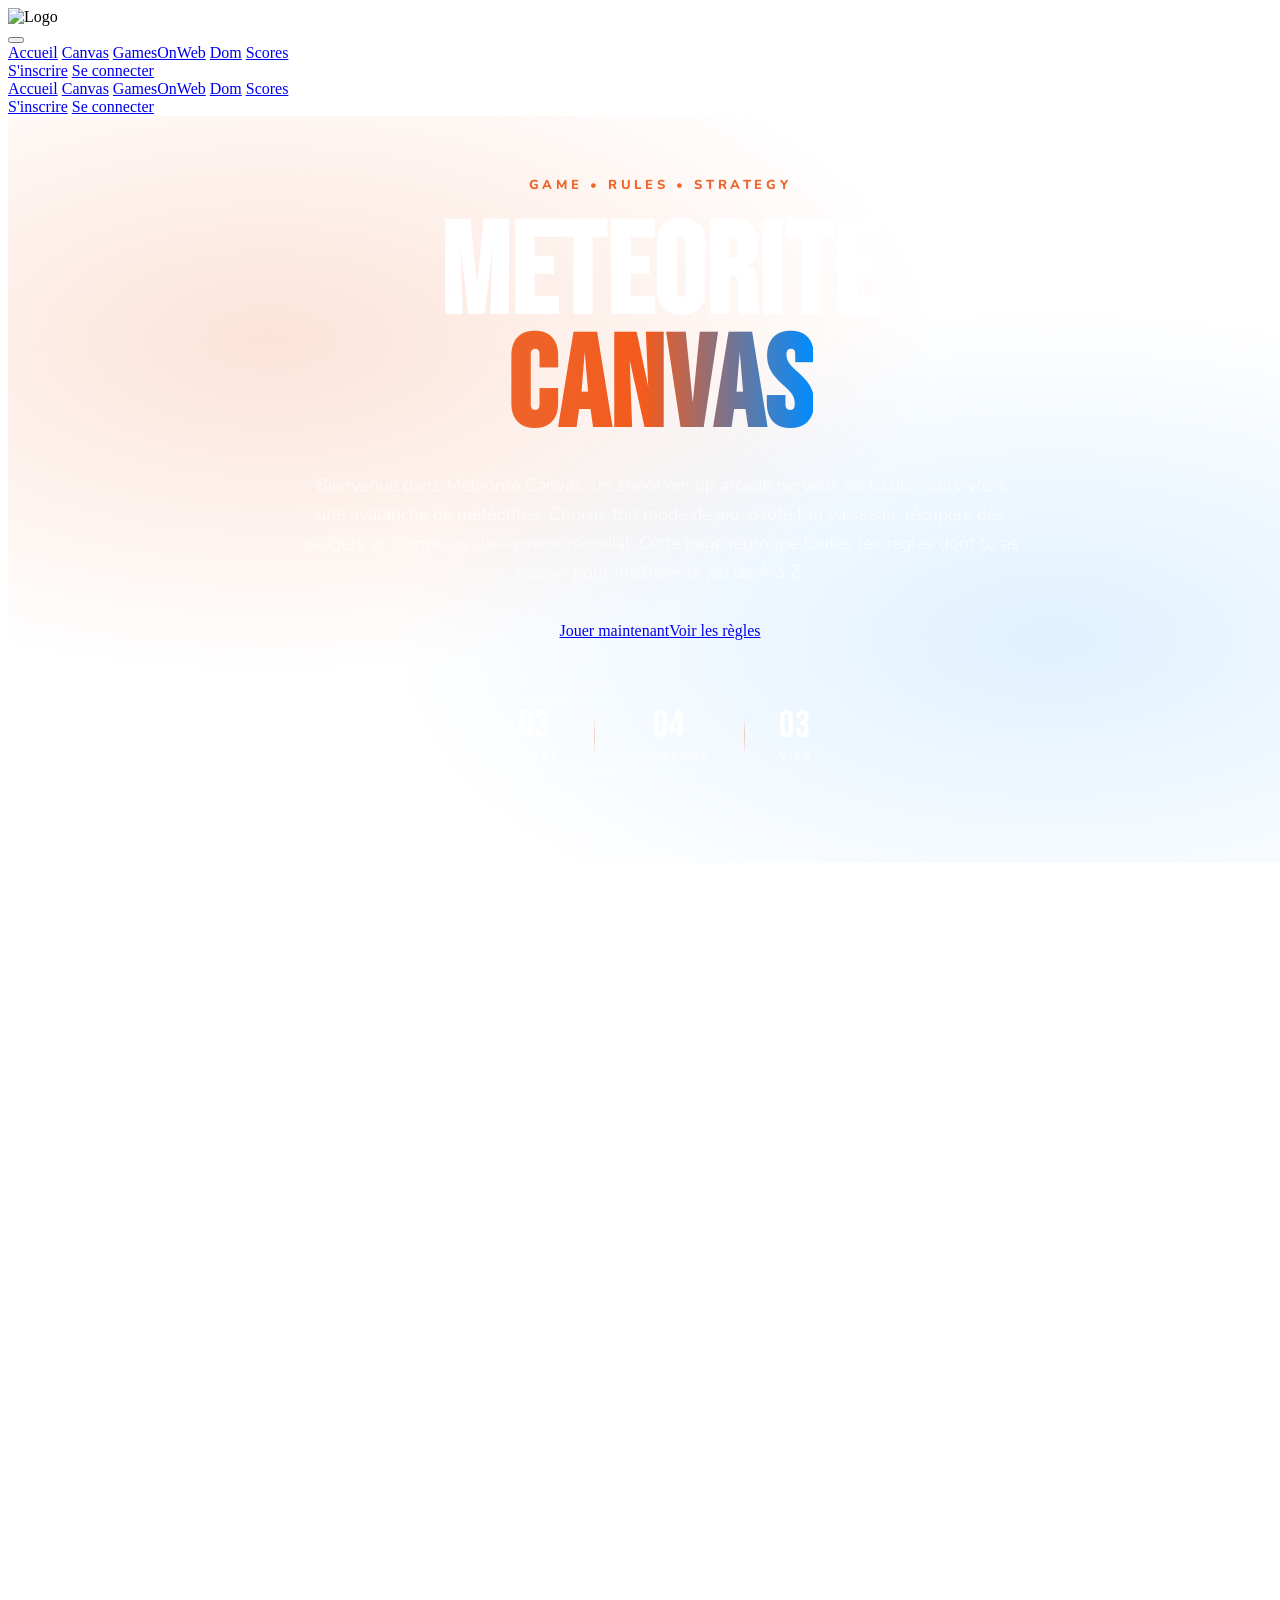
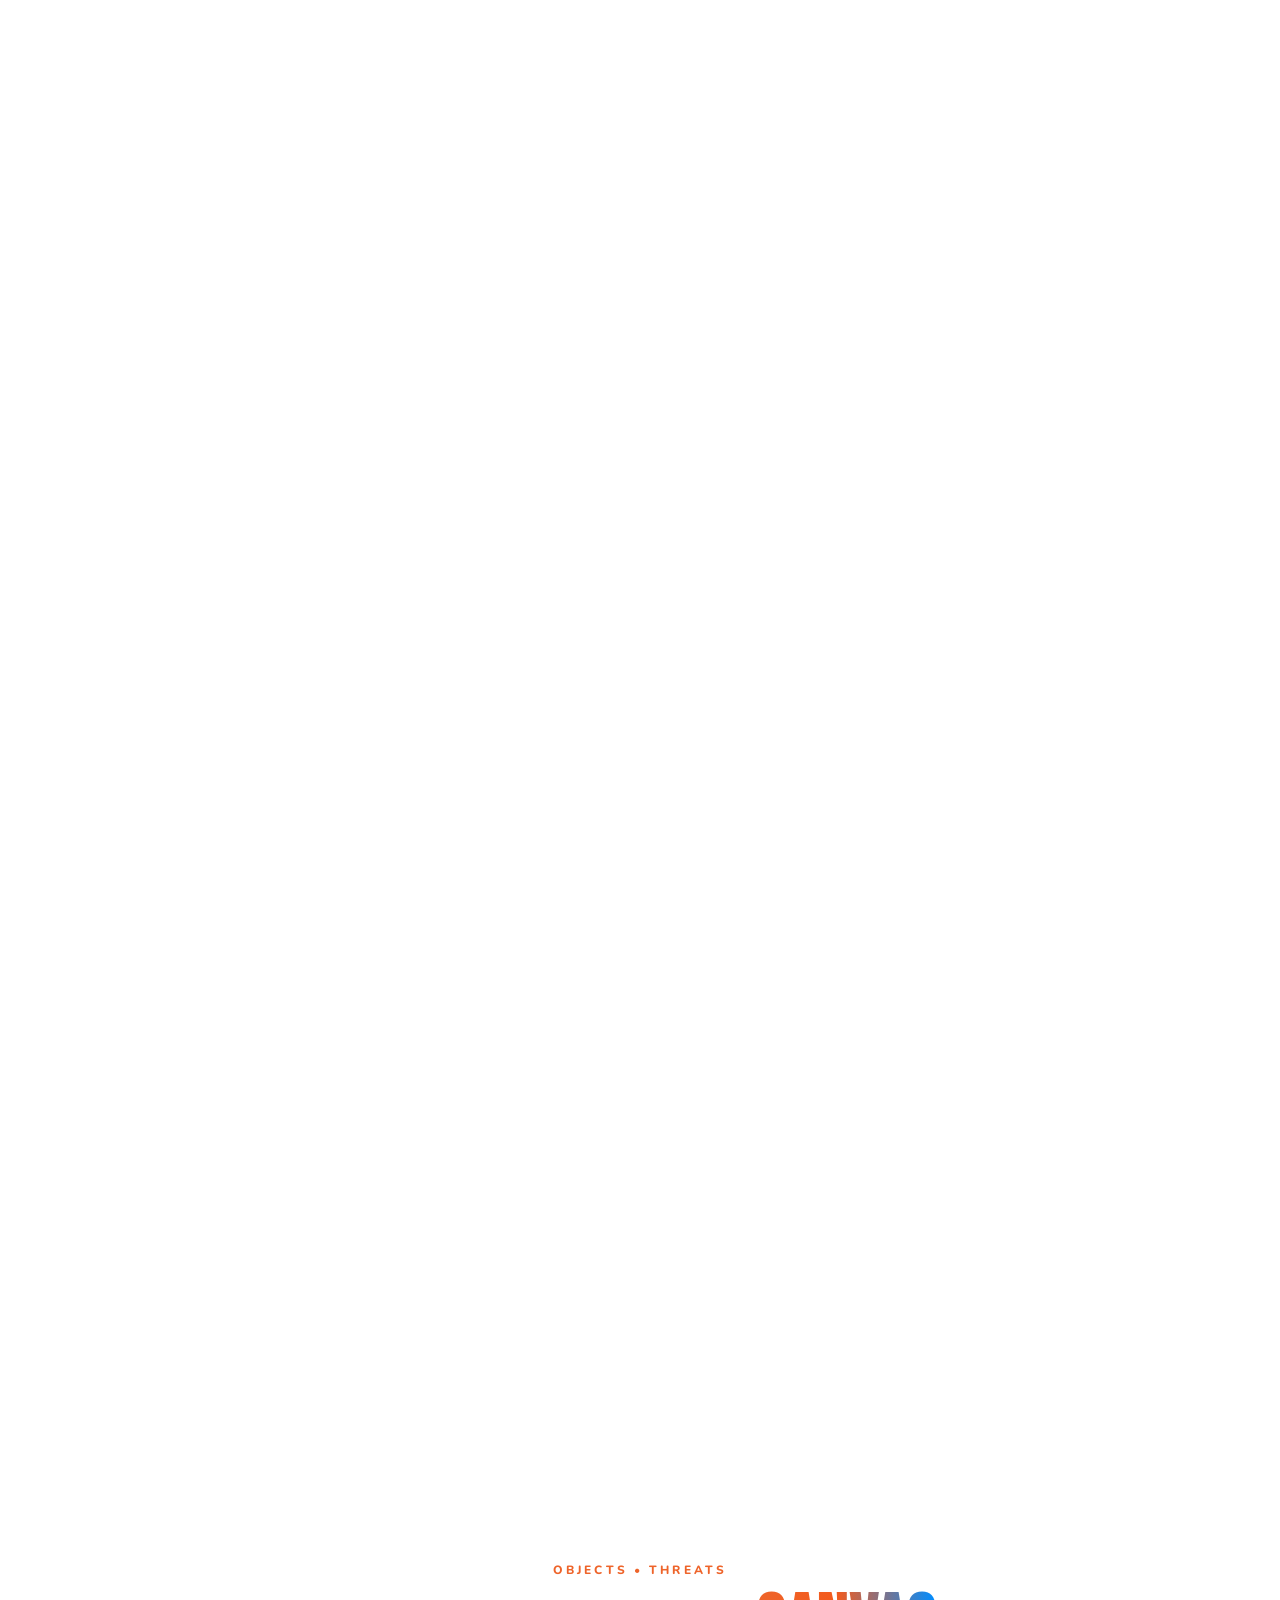
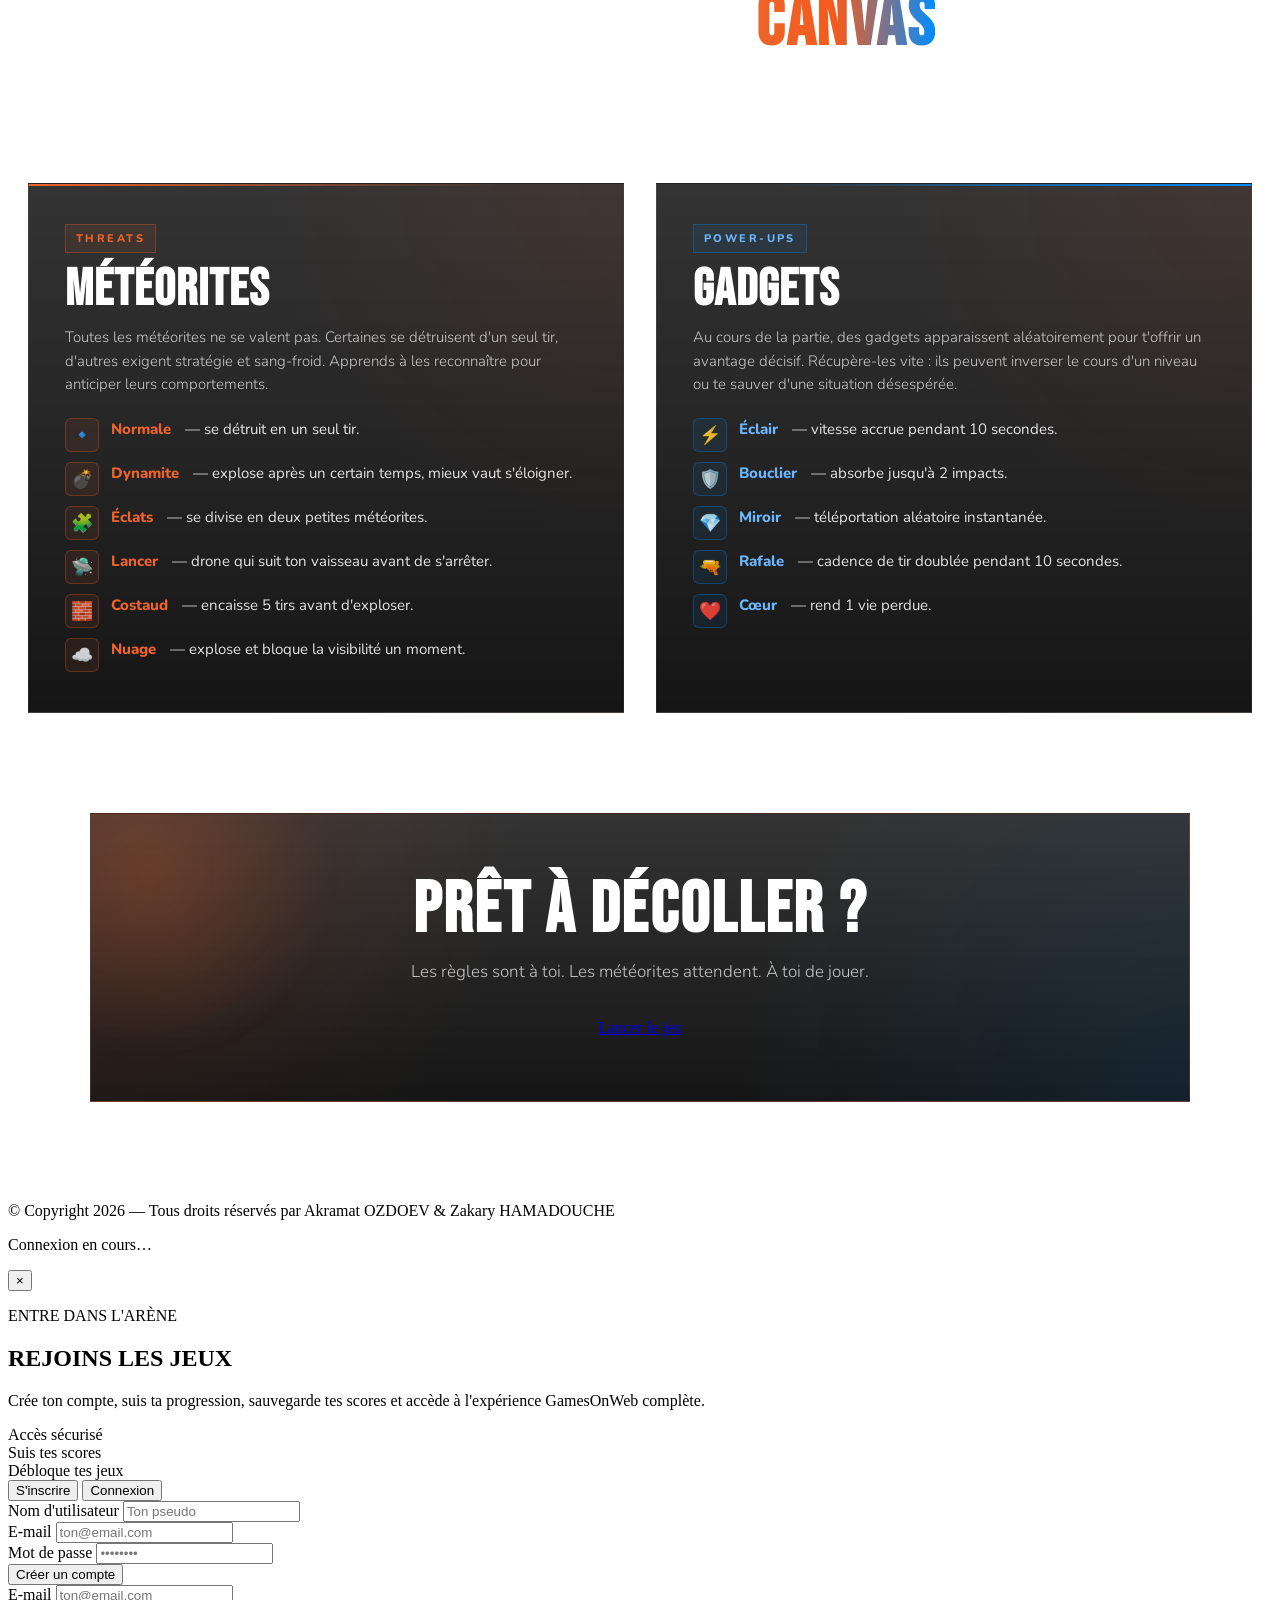
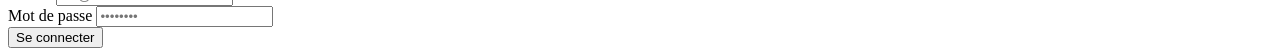
==== frontend/canvas.html @ def09a13 "Resp Canvas" ====
<!DOCTYPE html>
<html lang="fr">
<head>
    <meta charset="UTF-8">
    <meta name="viewport" content="width=device-width, initial-scale=1.0">
    <title>Meteorite Canvas — Règles</title>

    <link rel="stylesheet" href="../index.css">
    <link rel="stylesheet" href="./canvas.css">

    <link href="https://fonts.googleapis.com/css2?family=Bebas+Neue&family=Inter:wght@300;400;600;800&family=Nunito:wght@300;400;600;800&display=swap" rel="stylesheet">
</head>
<body>

<!-- ───────────── NAVBAR ───────────── -->
<nav class="navbar">
    <div class="navLogo">
        <img src="/assets/images/logo.png" alt="Logo">
    </div>

    <button class="navMenuToggle" id="navMenuToggle" type="button" aria-label="Ouvrir le menu" aria-expanded="false" aria-controls="mobileNavMenu">
        <span></span>
        <span></span>
        <span></span>
    </button>

    <div class="navLinks">
        <a href="/" class="navLink">Accueil</a>
        <a href="/canvas.html" class="navLink active">Canvas</a>
        <a href="/gow.html" class="navLink">GamesOnWeb</a>
        <a href="/dom.html" class="navLink">Dom</a>
        <a href="/score.html" class="navLink">Scores</a>
    </div>

    <div class="navButtonWrapper">
        <div class="navAuthButtons">
            <a href="#" class="navAuthBtn registerButton" id="openSignupModal">S'inscrire</a>
            <a href="#" class="navAuthBtn loginButton" id="openLoginModal">Se connecter</a>
        </div>

        <div class="navUserPanel" id="navUserPanel" style="display: none;">
            <span class="navUserText" id="navUserText">Welcome</span>
            <button id="logout-btn" class="navLogoutButton" type="button">Se déconnecter</button>
        </div>
    </div>
    <div class="mobileNavMenu" id="mobileNavMenu" aria-hidden="true">
        <div class="mobileNavLinks">
            <a href="/" class="navLink mobileNavLink">Accueil</a>
            <a href="/canvas.html" class="navLink mobileNavLink active">Canvas</a>
            <a href="/gow.html" class="navLink mobileNavLink">GamesOnWeb</a>
            <a href="/dom.html" class="navLink mobileNavLink">Dom</a>
            <a href="/score.html" class="navLink mobileNavLink">Scores</a>
        </div>

        <div class="mobileNavAuth">
            <div class="navAuthButtons navAuthButtons--mobile">
                <a href="#" class="navAuthBtn registerButton" id="openSignupModalMobile">S'inscrire</a>
                <a href="#" class="navAuthBtn loginButton" id="openLoginModalMobile">Se connecter</a>
            </div>

            <div class="navUserPanel navUserPanel--mobile" id="mobileNavUserPanel" style="display: none;">
                <span class="navUserText" id="mobileNavUserText">Welcome</span>
                <button id="mobile-logout-btn" class="navLogoutButton" type="button">Se déconnecter</button>
            </div>
        </div>
    </div>
</nav>

<!-- ───────────── HERO ───────────── -->
<section class="rulesHero">
    <div class="rulesHeroInner">
        <p class="rulesEyebrow">GAME • RULES • STRATEGY</p>

        <h1 class="rulesHeroTitle">
            METEORITE<br>
            <span class="gradientText">CANVAS</span>
        </h1>

        <p class="rulesHeroSubtitle">
            Bienvenue dans Meteorite Canvas, un shoot'em up arcade nerveux où tu dois survivre à une avalanche de météorites.
            Choisis ton mode de jeu, pilote ton vaisseau, récupère des gadgets et grimpe au classement mondial.
            Cette page regroupe toutes les règles dont tu as besoin pour maîtriser le jeu de A à Z.
        </p>

        <div class="rulesHeroActions">
            <a href="/JeuCanvas/index.html" class="heroBtn heroBtnPrimary requiresAuthPlay">
                <span>Jouer maintenant</span>
            </a>
            <a href="#rulesContent" class="heroBtn heroBtnGhost">
                <span>Voir les règles</span>
            </a>
        </div>

        <div class="rulesHeroStats">
            <div class="rulesStat">
                <span class="rulesStatValue">03</span>
                <span class="rulesStatLabel">Modes</span>
            </div>
            <div class="rulesStatDivider"></div>
            <div class="rulesStat">
                <span class="rulesStatValue">04</span>
                <span class="rulesStatLabel">Vaisseaux</span>
            </div>
            <div class="rulesStatDivider"></div>
            <div class="rulesStat">
                <span class="rulesStatValue">03</span>
                <span class="rulesStatLabel">Vies</span>
            </div>
        </div>
    </div>

    <div class="rulesHeroBackdrop" aria-hidden="true"></div>
</section>

<!-- ───────────── RÈGLES ───────────── -->
<section class="rulesSection" id="rulesContent">

    <!-- Règle 01 — MODES DE JEU (canvas1.png) -->
    <article class="ruleRow" data-index="01">
        <div class="ruleImageWrapper ruleImageWrapper--contain">
            <div class="ruleImageIndex">01</div>
            <img src="/assets/images/canvas1.png" alt="Modes de jeu">
            <div class="ruleImageOverlay"></div>
        </div>

        <div class="ruleContent">
            <span class="ruleTag">Gameplay</span>
            <h2 class="ruleTitle">Modes de jeu</h2>
            <p class="ruleDescription">
                Meteorite Canvas te propose trois modes complémentaires selon que tu veuilles jouer seul, à deux ou
                t'affronter entre amis. Chaque mode possède ses propres règles, son propre rythme et ses propres défis.
                À toi de trouver celui qui te correspond le mieux.
            </p>

            <ul class="ruleList">
                <li><strong>Solo</strong> — 3 vies pour enchaîner 3 niveaux : survivre 1 minute, détruire 30 météorites, puis vaincre un vaisseau ennemi.</li>
                <li><strong>Duo</strong> — Deux joueurs sur le même clavier, touches dédiées, paramètres doublés.</li>
                <li><strong>Duel</strong> — Affrontement 1 vs 1, premier à 3 points avec gadgets activables.</li>
            </ul>
        </div>
    </article>

    <!-- Règle 02 — HANGAR / VAISSEAUX (canvas2.png) -->
    <article class="ruleRow reverse" data-index="02">
        <div class="ruleImageWrapper ruleImageWrapper--contain">
            <div class="ruleImageIndex">02</div>
            <img src="/assets/images/canvas2.png" alt="Hangar et vaisseaux">
            <div class="ruleImageOverlay"></div>
        </div>

        <div class="ruleContent">
            <span class="ruleTag">Hangar</span>
            <h2 class="ruleTitle">Vaisseaux</h2>
            <p class="ruleDescription">
                Le hangar te permet de choisir et d'équiper le vaisseau qui correspond à ton style de jeu.
                Chaque modèle possède un comportement de tir unique qui change radicalement la manière d'aborder une partie.
                Débloque-les au fil de ta progression pour varier les stratégies.
            </p>

            <ul class="ruleListIcons">
                <li><span class="ruleIcon">🚀</span> <strong>Classique</strong> — vaisseau de base, équilibré et fiable.</li>
                <li><span class="ruleIcon">💥</span> <strong>Split</strong> — tirs qui se divisent à l'impact pour nettoyer l'écran.</li>
                <li><span class="ruleIcon">📡</span> <strong>Spread</strong> — tir double pour couvrir une zone plus large.</li>
                <li><span class="ruleIcon">🎯</span> <strong>Ricochet</strong> — balles qui rebondissent sur le canvas, idéales pour les zones difficiles.</li>
            </ul>
        </div>
    </article>

    <!-- Règle 03 — CLASSEMENT (canvas3.png) -->
    <article class="ruleRow" data-index="03">
        <div class="ruleImageWrapper ruleImageWrapper--contain">
            <div class="ruleImageIndex">03</div>
            <img src="/assets/images/canvas3.png" alt="Classement">
            <div class="ruleImageOverlay"></div>
        </div>

        <div class="ruleContent">
            <span class="ruleTag">Ranking</span>
            <h2 class="ruleTitle">Classement</h2>
            <p class="ruleDescription">
                Mesure-toi aux meilleurs pilotes de la communauté. Chaque partie terminée contribue à ton score et
                te positionne dans le leaderboard mondial mis à jour en temps réel. Que tu joues en Solo ou en Duo,
                ton rang reflète ta progression et ta constance. À toi de viser le top.
            </p>

            <ul class="ruleList">
                <li><strong>Solo & Duo</strong> — classements séparés pour chaque mode.</li>
                <li><strong>Leaderboard mondial</strong> — compare ton score à tous les joueurs.</li>
                <li><strong>Mises à jour live</strong> — ton rang évolue dès la fin de partie.</li>
            </ul>
        </div>
    </article>

    <!-- Règle 04 — CONTRÔLES (canvas4.png — image avec les touches) -->
    <article class="ruleRow reverse" data-index="04">
        <div class="ruleImageWrapper ruleImageWrapper--contain">
            <div class="ruleImageIndex">04</div>
            <img src="/assets/images/canvas4.png" alt="Écran de contrôles">
            <div class="ruleImageOverlay"></div>
        </div>

        <div class="ruleContent">
            <span class="ruleTag">Controls</span>
            <h2 class="ruleTitle">Contrôles</h2>
            <p class="ruleDescription">
                Le pilotage repose sur des commandes simples et instinctives pensées pour que tu te concentres
                sur l'essentiel : l'action. Les flèches directionnelles gèrent le déplacement dans les quatre directions,
                tandis que la touche Entrée déclenche tes tirs. En mode Duo, le joueur 2 dispose de ses propres touches
                dédiées pour que chacun garde une ergonomie confortable. Tous les contrôles sont visualisables et
                personnalisables depuis le menu Réglages du jeu.
            </p>

            <div class="ruleKeys">
                <div class="ruleKeyGroup">
                    <div class="ruleKeyRow">
                        <span class="ruleKey">↑</span>
                    </div>
                    <div class="ruleKeyRow">
                        <span class="ruleKey">←</span>
                        <span class="ruleKey">↓</span>
                        <span class="ruleKey">→</span>
                    </div>
                    <span class="ruleKeyLabel">Déplacement</span>
                </div>

                <div class="ruleKeyGroup">
                    <div class="ruleKeyRow">
                        <span class="ruleKey ruleKeyLong">ENTRÉE</span>
                    </div>
                    <span class="ruleKeyLabel">Tirer</span>
                </div>
            </div>
        </div>
    </article>

</section>

<!-- ───────────── MÉTÉORITES + GADGETS (deux colonnes) ───────────── -->
<section class="rulesDuo">
    <div class="rulesDuoHeader">
        <p class="rulesDuoEyebrow">OBJECTS • THREATS</p>
        <h2 class="rulesDuoTitle">Ce qui peuple le <span class="gradientText">canvas</span></h2>
        <p class="rulesDuoSubtitle">
            Deux forces s'affrontent à l'écran : les météorites qui te barrent la route, et les gadgets qui te sauvent la mise.
        </p>
    </div>

    <div class="rulesDuoGrid">

        <!-- Météorites (gauche) -->
        <article class="duoCard duoCard--threat">
            <div class="duoCardHeader">
                <span class="duoCardBadge">Threats</span>
                <h3 class="duoCardTitle">Météorites</h3>
                <p class="duoCardText">
                    Toutes les météorites ne se valent pas. Certaines se détruisent d'un seul tir, d'autres exigent
                    stratégie et sang-froid. Apprends à les reconnaître pour anticiper leurs comportements.
                </p>
            </div>

            <ul class="ruleListIcons">
                <li><span class="ruleIcon">🔹</span> <strong>Normale</strong> — se détruit en un seul tir.</li>
                <li><span class="ruleIcon">💣</span> <strong>Dynamite</strong> — explose après un certain temps, mieux vaut s'éloigner.</li>
                <li><span class="ruleIcon">🧩</span> <strong>Éclats</strong> — se divise en deux petites météorites.</li>
                <li><span class="ruleIcon">🛸</span> <strong>Lancer</strong> — drone qui suit ton vaisseau avant de s'arrêter.</li>
                <li><span class="ruleIcon">🧱</span> <strong>Costaud</strong> — encaisse 5 tirs avant d'exploser.</li>
                <li><span class="ruleIcon">☁️</span> <strong>Nuage</strong> — explose et bloque la visibilité un moment.</li>
            </ul>
        </article>

        <!-- Gadgets (droite) -->
        <article class="duoCard duoCard--boost">
            <div class="duoCardHeader">
                <span class="duoCardBadge">Power-ups</span>
                <h3 class="duoCardTitle">Gadgets</h3>
                <p class="duoCardText">
                    Au cours de la partie, des gadgets apparaissent aléatoirement pour t'offrir un avantage décisif.
                    Récupère-les vite : ils peuvent inverser le cours d'un niveau ou te sauver d'une situation désespérée.
                </p>
            </div>

            <ul class="ruleListIcons">
                <li><span class="ruleIcon">⚡</span> <strong>Éclair</strong> — vitesse accrue pendant 10 secondes.</li>
                <li><span class="ruleIcon">🛡️</span> <strong>Bouclier</strong> — absorbe jusqu'à 2 impacts.</li>
                <li><span class="ruleIcon">💎</span> <strong>Miroir</strong> — téléportation aléatoire instantanée.</li>
                <li><span class="ruleIcon">🔫</span> <strong>Rafale</strong> — cadence de tir doublée pendant 10 secondes.</li>
                <li><span class="ruleIcon">❤️</span> <strong>Cœur</strong> — rend 1 vie perdue.</li>
            </ul>
        </article>

    </div>
</section>

<!-- ───────────── CTA FINAL ───────────── -->
<section class="rulesCta">
    <div class="rulesCtaInner">
        <h2 class="rulesCtaTitle">PRÊT À DÉCOLLER ?</h2>
        <p class="rulesCtaText">
            Les règles sont à toi. Les météorites attendent. À toi de jouer.
        </p>
        <a href="/JeuCanvas/index.html" class="heroBtn heroBtnPrimary rulesCtaBtn requiresAuthPlay">
            <span>Lancer le jeu</span>
        </a>
    </div>
</section>

<!-- ───────────── FOOTER ───────────── -->
<footer class="siteFooter">
    <div class="siteFooterLine"></div>
    <p class="siteFooterText">© Copyright 2026 — Tous droits réservés par Akramat OZDOEV &amp; Zakary HAMADOUCHE</p>
</footer>

<div class="authModalOverlay" id="authModalOverlay" aria-hidden="true">
    <div class="authModal" role="dialog" aria-modal="true" aria-labelledby="authModalTitle">

        <div class="authLoadingOverlay" id="authLoadingOverlay" aria-hidden="true">
            <div class="authSpinner"></div>
            <p class="authLoadingText">Connexion en cours…</p>
        </div>

        <button class="authCloseButton" id="closeAuthModal" type="button" aria-label="Close">
            <span>&times;</span>
        </button>

        <div class="authModalGlow"></div>

        <div class="authModalLeft">
            <p class="authEyebrow" id="authEyebrow">ENTRE DANS L'ARÈNE</p>
            <h2 class="authModalTitle" id="authModalTitle">REJOINS LES JEUX</h2>
            <p class="authModalText" id="authModalText">
                Crée ton compte, suis ta progression, sauvegarde tes scores et accède à l'expérience GamesOnWeb complète.
            </p>

            <div class="authFeatureList">
                <div class="authFeatureItem">Accès sécurisé</div>
                <div class="authFeatureItem">Suis tes scores</div>
                <div class="authFeatureItem">Débloque tes jeux</div>
            </div>
        </div>

        <div class="authModalRight">
            <div class="form-toggle authTabs">
                <button class="toggle-btn active" id="signup-toggle" type="button">S'inscrire</button>
                <button class="toggle-btn" id="login-toggle" type="button">Connexion</button>
            </div>

            <div class="authFormsArea">
                <form id="signup-form" class="auth-form active">
                    <div class="form-group">
                        <label for="signup-username">Nom d'utilisateur</label>
                        <input type="text" id="signup-username" placeholder="Ton pseudo" required>
                    </div>

                    <div class="form-group">
                        <label for="signup-email">E-mail</label>
                        <input type="email" id="signup-email" placeholder="ton@email.com" required>
                    </div>

                    <div class="form-group">
                        <label for="signup-password">Mot de passe</label>
                        <input type="password" id="signup-password" placeholder="••••••••" autocomplete="new-password" required minlength="6">
                    </div>

                    <button type="submit" class="submit-btn authSubmitBtn" id="signup-submit">Créer un compte</button>
                </form>

                <form id="login-form" class="auth-form">
                    <div class="form-group">
                        <label for="login-email">E-mail</label>
                        <input type="email" id="login-email" placeholder="ton@email.com" required>
                    </div>

                    <div class="form-group">
                        <label for="login-password">Mot de passe</label>
                        <input type="password" id="login-password" placeholder="••••••••" autocomplete="current-password" required>
                    </div>

                    <button type="submit" class="submit-btn authSubmitBtn" id="login-submit">Se connecter</button>
                </form>
            </div>

            <div id="message" class="message"></div>
        </div>
    </div>
</div>

<script src="../runtime-config.js"></script>
<script src="../login.js"></script>
<script src="../app.js"></script>
<script src="./canvas.js"></script>
</body>
</html>
---- frontend/canvas.css ----
/* ========================================================
   CANVAS — PAGE RÈGLES
   Cohérent avec index.css (navbar, couleurs, boutons)
   ======================================================== */

/* ───────── HERO ───────── */
.rulesHero {
    position: relative;
    width: 100%;
    padding: 60px 20px 80px;
    overflow: hidden;
    z-index: 2;
}

.rulesHeroInner {
    position: relative;
    z-index: 3;
    max-width: 980px;
    margin: 0 auto;
    text-align: center;
    display: flex;
    flex-direction: column;
    align-items: center;
    gap: 26px;
}

.rulesEyebrow {
    margin: 0;
    font-family: "Nunito", sans-serif;
    font-size: 13px;
    font-weight: 800;
    letter-spacing: 0.28em;
    text-transform: uppercase;
    color: #EE642A;
}

.rulesHeroTitle {
    margin: 0;
    font-family: "Bebas Neue", sans-serif;
    font-size: 128px;
    line-height: 0.88;
    letter-spacing: 0.01em;
    text-transform: uppercase;
    color: #FFFFFF;
}

.gradientText {
    background: linear-gradient(90deg, #EE642A 0%, #F35B1D 45%, #008CFF 100%);
    -webkit-background-clip: text;
    background-clip: text;
    color: transparent;
}

.rulesHeroSubtitle {
    margin: 0;
    max-width: 720px;
    font-family: "Nunito", sans-serif;
    font-size: 18px;
    font-weight: 300;
    line-height: 1.6;
    color: rgba(255, 255, 255, 0.78);
}

.rulesHeroActions {
    --join-cut: 22px;
    display: inline-flex;
    align-items: center;
    margin-top: 10px;
    isolation: isolate;
}

/* Stats bar */
.rulesHeroStats {
    display: inline-flex;
    align-items: center;
    gap: 34px;
    margin-top: 22px;
    padding: 18px 34px;
    background: rgba(255, 255, 255, 0.03);
    border: 1px solid rgba(255, 255, 255, 0.08);
    backdrop-filter: blur(8px);
    -webkit-backdrop-filter: blur(8px);
}

.rulesStat {
    display: flex;
    flex-direction: column;
    align-items: center;
    gap: 4px;
}

.rulesStatValue {
    font-family: "Bebas Neue", sans-serif;
    font-size: 38px;
    line-height: 1;
    color: #FFFFFF;
    letter-spacing: 0.03em;
}

.rulesStatLabel {
    font-family: "Nunito", sans-serif;
    font-size: 11px;
    font-weight: 800;
    letter-spacing: 0.18em;
    text-transform: uppercase;
    color: rgba(255, 255, 255, 0.55);
}

.rulesStatDivider {
    width: 1px;
    height: 38px;
    background: linear-gradient(180deg, transparent, rgba(238, 100, 42, 0.35), transparent);
}

.rulesHeroBackdrop {
    position: absolute;
    inset: 0;
    z-index: 1;
    pointer-events: none;
    background:
        radial-gradient(ellipse at 20% 30%, rgba(238, 100, 42, 0.18) 0%, transparent 45%),
        radial-gradient(ellipse at 80% 70%, rgba(0, 140, 255, 0.12) 0%, transparent 45%);
}

/* ───────── SECTION RÈGLES ───────── */
.rulesSection {
    position: relative;
    z-index: 3;
    max-width: 1250px;
    margin: 40px auto 120px;
    padding: 0 20px;
    display: flex;
    flex-direction: column;
    gap: 140px;
}

/* ───────── LIGNE RÈGLE ───────── */
.ruleRow {
    position: relative;
    display: grid;
    grid-template-columns: 1fr 1fr;
    gap: 90px;
    align-items: center;

    opacity: 0;
    transform: translateY(60px);
    transition:
        opacity 0.9s cubic-bezier(.2,.9,.2,1),
        transform 0.9s cubic-bezier(.2,.9,.2,1);
}

.ruleRow.visible {
    opacity: 1;
    transform: translateY(0);
}

.ruleRow.reverse .ruleImageWrapper { order: 2; }
.ruleRow.reverse .ruleContent { order: 1; }

/* ───────── IMAGE ───────── */
.ruleImageWrapper {
    position: relative;
    width: 100%;
    aspect-ratio: 4 / 3;
    border-radius: 14px;
    overflow: hidden;
    background: #0b0b0b;
    box-shadow: 0 20px 50px rgba(0, 0, 0, 0.38);
    transition: transform 0.45s ease, box-shadow 0.45s ease;
}

/* Variante : image complète visible (contain au lieu de cover) */
.ruleImageWrapper--contain {
    aspect-ratio: 16 / 11;
    background:
        radial-gradient(ellipse at center, rgba(238, 100, 42, 0.08) 0%, transparent 70%),
        #060606;
}

.ruleImageWrapper--contain img {
    object-fit: contain !important;
    padding: 20px;
    filter: brightness(1) saturate(1) !important;
}

.ruleImageWrapper--contain:hover img {
    transform: scale(1.03) !important;
}

.ruleRow.visible .ruleImageWrapper:hover {
    transform: translateY(-6px);
    box-shadow:
        0 30px 60px rgba(0, 0, 0, 0.5),
        0 0 24px rgba(238, 100, 42, 0.16);
}

.ruleImageWrapper::before {
    content: "";
    position: absolute;
    inset: 0;
    padding: 2px;
    border-radius: 14px;
    background: linear-gradient(
        135deg,
        rgba(255, 255, 255, 0.92) 0%,
        rgba(255, 255, 255, 0.55) 18%,
        rgba(255, 255, 255, 0.12) 44%,
        rgba(238, 100, 42, 0.24) 70%,
        rgba(238, 100, 42, 0.95) 100%
    );
    -webkit-mask:
        linear-gradient(#000 0 0) content-box,
        linear-gradient(#000 0 0);
    -webkit-mask-composite: xor;
    mask-composite: exclude;
    pointer-events: none;
    z-index: 3;
}

.ruleImageWrapper img {
    width: 100%;
    height: 100%;
    object-fit: cover;
    display: block;
    position: relative;
    z-index: 1;
    filter: brightness(0.88) saturate(1.05);
    transition: transform 0.6s ease, filter 0.4s ease;
}

.ruleImageWrapper:hover img {
    transform: scale(1.06);
    filter: brightness(1) saturate(1.12);
}

.ruleImageOverlay {
    position: absolute;
    inset: 0;
    z-index: 2;
    pointer-events: none;
    background:
        linear-gradient(180deg, rgba(0, 0, 0, 0) 0%, rgba(0, 0, 0, 0.35) 100%),
        linear-gradient(90deg, rgba(238, 100, 42, 0.08) 0%, transparent 40%, rgba(0, 140, 255, 0.08) 100%);
    opacity: 0.85;
    transition: opacity 0.4s ease;
}

.ruleImageWrapper--contain .ruleImageOverlay {
    opacity: 0.25;
}

.ruleImageWrapper:hover .ruleImageOverlay {
    opacity: 0.55;
}

.ruleImageIndex {
    position: absolute;
    top: 16px;
    left: 18px;
    z-index: 4;
    font-family: "Bebas Neue", sans-serif;
    font-size: 34px;
    line-height: 1;
    color: #FFFFFF;
    letter-spacing: 0.05em;
    padding: 6px 12px;
    background: rgba(0, 0, 0, 0.55);
    border: 1px solid rgba(238, 100, 42, 0.5);
    backdrop-filter: blur(6px);
    -webkit-backdrop-filter: blur(6px);
}

/* ───────── CONTENU TEXTE ───────── */
.ruleContent {
    position: relative;
    display: flex;
    flex-direction: column;
    gap: 18px;
    padding-left: 24px;
}

.ruleContent::before {
    content: "";
    position: absolute;
    left: 0;
    top: 6px;
    width: 3px;
    height: 72px;
    background: linear-gradient(180deg, #EE642A 0%, rgba(238, 100, 42, 0) 100%);
}

.ruleTag {
    font-family: "Nunito", sans-serif;
    font-size: 12px;
    font-weight: 800;
    letter-spacing: 0.22em;
    text-transform: uppercase;
    color: #EE642A;
}

.ruleTitle {
    margin: 0;
    font-family: "Bebas Neue", sans-serif;
    font-size: 74px;
    line-height: 0.92;
    letter-spacing: 0.02em;
    text-transform: uppercase;
    color: #FFFFFF;
}

.ruleDescription {
    margin: 0;
    font-family: "Nunito", sans-serif;
    font-size: 17px;
    font-weight: 300;
    line-height: 1.6;
    color: rgba(255, 255, 255, 0.82);
    max-width: 520px;
}

.ruleDescription strong {
    color: #FFFFFF;
    font-weight: 700;
}

/* ───────── LISTE SIMPLE ───────── */
.ruleList {
    list-style: none;
    padding: 0;
    margin: 8px 0 0;
    display: flex;
    flex-direction: column;
    gap: 12px;
}

.ruleList li {
    position: relative;
    padding-left: 22px;
    font-family: "Nunito", sans-serif;
    font-size: 15px;
    font-weight: 400;
    line-height: 1.5;
    color: rgba(255, 255, 255, 0.88);
}

.ruleList li strong {
    color: #EE642A;
    font-weight: 800;
    letter-spacing: 0.02em;
}

.ruleList li::before {
    content: "";
    position: absolute;
    left: 0;
    top: 8px;
    width: 8px;
    height: 8px;
    background: linear-gradient(90deg, #d92f10 0%, #f35b1d 100%);
    transform: rotate(45deg);
    box-shadow: 0 0 12px rgba(241, 90, 36, 0.32);
}

/* ───────── LISTE AVEC ICÔNES ───────── */
.ruleListIcons {
    list-style: none;
    padding: 0;
    margin: 8px 0 0;
    display: flex;
    flex-direction: column;
    gap: 10px;
}

.ruleListIcons li {
    display: flex;
    align-items: flex-start;
    gap: 12px;
    font-family: "Nunito", sans-serif;
    font-size: 15px;
    font-weight: 400;
    line-height: 1.5;
    color: rgba(255, 255, 255, 0.88);
}

.ruleListIcons li strong {
    color: #EE642A;
    font-weight: 800;
    margin-right: 2px;
}

.ruleIcon {
    display: inline-flex;
    align-items: center;
    justify-content: center;
    flex-shrink: 0;
    width: 32px;
    height: 32px;
    font-size: 18px;
    background: rgba(238, 100, 42, 0.08);
    border: 1px solid rgba(238, 100, 42, 0.28);
    border-radius: 6px;
}

/* ───────── TOUCHES CLAVIER ───────── */
.ruleKeys {
    display: flex;
    gap: 46px;
    flex-wrap: wrap;
    margin-top: 8px;
    align-items: flex-end; /* aligne les groupes par le bas */
}

.ruleKeyGroup {
    display: flex;
    flex-direction: column;
    align-items: center;
    gap: 6px;
}

/* Pavé directionnel : grid 3 colonnes fixes — la ↑ sera forcée au milieu */
.ruleKeyRow {
    display: grid;
    grid-template-columns: repeat(3, 46px);
    gap: 6px;
    justify-content: center;
}

/* Quand une rangée n'a qu'une seule touche → elle va en colonne 2 (milieu) */
.ruleKeyRow > .ruleKey:only-child {
    grid-column: 2;
}

/* Exception : la touche longue (ENTRÉE) doit s'étaler sur les 3 colonnes */
.ruleKeyRow > .ruleKeyLong:only-child {
    grid-column: 1 / -1;
}

.ruleKey {
    display: inline-flex;
    align-items: center;
    justify-content: center;
    min-width: 46px;
    height: 46px;
    padding: 0 12px;
    font-family: "Bebas Neue", sans-serif;
    font-size: 22px;
    color: #FFFFFF;
    background:
        linear-gradient(180deg, rgba(255, 255, 255, 0.06) 0%, rgba(255, 255, 255, 0.02) 100%);
    border: 1px solid rgba(238, 100, 42, 0.45);
    border-bottom-width: 3px;
    box-shadow:
        inset 0 1px 0 rgba(255, 255, 255, 0.08),
        0 4px 14px rgba(238, 100, 42, 0.18);
}

.ruleKeyLong {
    min-width: 124px;
    font-size: 18px;
    letter-spacing: 0.12em;
    width: 100%;
}

.ruleKeyLabel {
    margin-top: 4px;
    font-family: "Nunito", sans-serif;
    font-size: 11px;
    font-weight: 800;
    letter-spacing: 0.2em;
    text-transform: uppercase;
    color: rgba(255, 255, 255, 0.6);
}

/* ======================================================================
   SECTION MÉTÉORITES + GADGETS (2 colonnes)
   ====================================================================== */
.rulesDuo {
    position: relative;
    z-index: 3;
    max-width: 1250px;
    margin: 0 auto 100px;
    padding: 0 20px;
}

.rulesDuoHeader {
    text-align: center;
    max-width: 760px;
    margin: 0 auto 60px;
    display: flex;
    flex-direction: column;
    gap: 12px;
}

.rulesDuoEyebrow {
    margin: 0;
    font-family: "Nunito", sans-serif;
    font-size: 12px;
    font-weight: 800;
    letter-spacing: 0.26em;
    text-transform: uppercase;
    color: #EE642A;
}

.rulesDuoTitle {
    margin: 0;
    font-family: "Bebas Neue", sans-serif;
    font-size: 72px;
    line-height: 0.95;
    letter-spacing: 0.02em;
    text-transform: uppercase;
    color: #FFFFFF;
}

.rulesDuoSubtitle {
    margin: 0;
    font-family: "Nunito", sans-serif;
    font-size: 17px;
    font-weight: 300;
    line-height: 1.55;
    color: rgba(255, 255, 255, 0.72);
}

.rulesDuoGrid {
    display: grid;
    grid-template-columns: 1fr 1fr;
    gap: 32px;
    align-items: stretch;
}

.duoCard {
    position: relative;
    padding: 40px 36px;
    background:
        radial-gradient(circle at top right, rgba(241, 90, 36, 0.08) 0%, transparent 45%),
        linear-gradient(180deg, rgba(16, 16, 16, 0.85) 0%, rgba(9, 9, 9, 0.95) 100%);
    border: 1px solid rgba(255, 255, 255, 0.06);
    overflow: hidden;
    transition: transform 0.4s ease, border-color 0.4s ease, box-shadow 0.4s ease;
}

.duoCard::before {
    content: "";
    position: absolute;
    top: 0;
    left: 0;
    right: 0;
    height: 2px;
    background: linear-gradient(90deg, #EE642A 0%, rgba(238, 100, 42, 0) 80%);
}

.duoCard--threat::before {
    background: linear-gradient(90deg, #EE642A 0%, rgba(238, 100, 42, 0) 80%);
}

.duoCard--boost::before {
    background: linear-gradient(90deg, rgba(0, 140, 255, 0) 20%, #008CFF 100%);
}

.duoCard:hover {
    transform: translateY(-4px);
    border-color: rgba(238, 100, 42, 0.25);
    box-shadow:
        0 24px 48px rgba(0, 0, 0, 0.35),
        0 0 28px rgba(238, 100, 42, 0.10);
}

.duoCardHeader {
    display: flex;
    flex-direction: column;
    gap: 12px;
    margin-bottom: 22px;
}

.duoCardBadge {
    align-self: flex-start;
    font-family: "Nunito", sans-serif;
    font-size: 11px;
    font-weight: 800;
    letter-spacing: 0.22em;
    text-transform: uppercase;
    color: #EE642A;
    padding: 6px 10px;
    background: rgba(238, 100, 42, 0.08);
    border: 1px solid rgba(238, 100, 42, 0.3);
}

.duoCard--boost .duoCardBadge {
    color: #6bb7ff;
    background: rgba(0, 140, 255, 0.08);
    border-color: rgba(0, 140, 255, 0.3);
}

.duoCardTitle {
    margin: 0;
    font-family: "Bebas Neue", sans-serif;
    font-size: 52px;
    line-height: 0.95;
    letter-spacing: 0.02em;
    text-transform: uppercase;
    color: #FFFFFF;
}

.duoCardText {
    margin: 0;
    font-family: "Nunito", sans-serif;
    font-size: 15px;
    font-weight: 300;
    line-height: 1.55;
    color: rgba(255, 255, 255, 0.75);
}

/* Accent couleur gadgets */
.duoCard--boost .ruleIcon {
    background: rgba(0, 140, 255, 0.08);
    border-color: rgba(0, 140, 255, 0.3);
}

.duoCard--boost .ruleListIcons li strong {
    color: #6bb7ff;
}

/* ───────── CTA FINAL ───────── */
.rulesCta {
    position: relative;
    z-index: 3;
    max-width: 1100px;
    margin: 0 auto 100px;
    padding: 0 20px;
}

.rulesCtaInner {
    position: relative;
    padding: 64px 40px;
    text-align: center;
    background:
        radial-gradient(circle at top left, rgba(241, 90, 36, 0.14) 0%, transparent 38%),
        radial-gradient(circle at bottom right, rgba(0, 140, 255, 0.10) 0%, transparent 40%),
        linear-gradient(180deg, rgba(16, 16, 16, 0.85) 0%, rgba(9, 9, 9, 0.95) 100%);
    border: 1px solid rgba(238, 100, 42, 0.22);
    overflow: hidden;
    display: flex;
    flex-direction: column;
    align-items: center;
    gap: 16px;
}

.rulesCtaInner::before {
    content: "";
    position: absolute;
    top: -120px;
    left: -120px;
    width: 360px;
    height: 360px;
    border-radius: 50%;
    background: radial-gradient(circle, rgba(238, 100, 42, 0.22) 0%, transparent 70%);
    filter: blur(14px);
    pointer-events: none;
}

.rulesCtaTitle {
    margin: 0;
    font-family: "Bebas Neue", sans-serif;
    font-size: 72px;
    line-height: 0.92;
    letter-spacing: 0.03em;
    text-transform: uppercase;
    color: #FFFFFF;
}

.rulesCtaText {
    margin: 0 0 14px;
    max-width: 580px;
    font-family: "Nunito", sans-serif;
    font-size: 17px;
    font-weight: 300;
    color: rgba(255, 255, 255, 0.75);
}

/* FIX : Bouton CTA centré (annule la diagonale asymétrique du heroBtnPrimary) */
.rulesCtaBtn {
    margin-top: 6px;
    padding: 0 44px !important;
    clip-path: polygon(18px 0, 100% 0, calc(100% - 18px) 100%, 0 100%) !important;
    min-width: 260px;
}

.rulesCtaBtn span {
    margin: 0 auto;
}

/* Responsive */
@media (max-width: 1320px) {
    .rulesSection,
    .rulesDuo {
        max-width: calc(100vw - 48px);
    }

    .ruleRow {
        gap: clamp(42px, 6vw, 72px);
    }

    .ruleTitle {
        font-size: clamp(58px, 6vw, 74px);
    }
}

@media (max-width: 1080px) {
    .rulesHero {
        padding: 48px 24px 68px;
    }

    .rulesHeroTitle {
        font-size: clamp(82px, 12vw, 118px);
    }

    .rulesHeroSubtitle {
        max-width: 680px;
    }

    .rulesSection {
        margin: 26px auto 96px;
        gap: 104px;
    }

    .ruleRow {
        grid-template-columns: minmax(0, 1fr);
        gap: 38px;
        max-width: 820px;
        margin: 0 auto;
    }

    .ruleRow.reverse .ruleImageWrapper,
    .ruleRow.reverse .ruleContent {
        order: initial;
    }

    .ruleImageWrapper {
        max-width: 760px;
        margin: 0 auto;
    }

    .ruleContent {
        padding-left: 22px;
    }

    .ruleDescription {
        max-width: 100%;
    }

    .rulesDuo {
        margin-bottom: 88px;
    }

    .rulesDuoGrid {
        grid-template-columns: 1fr;
        max-width: 820px;
        margin: 0 auto;
    }

    .rulesCta {
        max-width: calc(100vw - 48px);
        margin-bottom: 84px;
    }
}

@media (max-width: 760px) {
    .rulesHero {
        padding: 34px 18px 56px;
    }

    .rulesHeroInner {
        gap: 20px;
    }

    .rulesEyebrow,
    .rulesDuoEyebrow,
    .ruleTag {
        font-size: 11px;
        letter-spacing: 0.18em;
    }

    .rulesHeroTitle {
        font-size: clamp(64px, 20vw, 92px);
    }

    .rulesHeroSubtitle {
        font-size: 16px;
        line-height: 1.55;
    }

    .rulesHeroActions {
        width: 100%;
        display: flex;
    }

    .rulesHeroActions .heroBtn {
        flex: 1;
        min-width: 0;
        height: 52px;
        padding-left: 18px;
        padding-right: 18px;
        font-size: 13px;
    }

    .rulesHeroStats {
        width: 100%;
        justify-content: space-between;
        gap: 14px;
        padding: 16px 18px;
    }

    .rulesStatValue {
        font-size: 32px;
    }

    .rulesStatLabel {
        font-size: 10px;
        letter-spacing: 0.12em;
    }

    .rulesSection,
    .rulesDuo,
    .rulesCta {
        max-width: calc(100vw - 28px);
        padding-left: 0;
        padding-right: 0;
    }

    .rulesSection {
        margin-bottom: 76px;
        gap: 78px;
    }

    .ruleImageWrapper--contain img {
        padding: 12px;
    }

    .ruleImageIndex {
        top: 12px;
        left: 12px;
        font-size: 28px;
        padding: 5px 10px;
    }

    .ruleContent {
        gap: 14px;
        padding-left: 18px;
    }

    .ruleContent::before {
        height: 54px;
    }

    .ruleTitle,
    .rulesDuoTitle,
    .rulesCtaTitle {
        font-size: clamp(48px, 14vw, 64px);
    }

    .ruleDescription,
    .rulesDuoSubtitle,
    .duoCardText,
    .rulesCtaText {
        font-size: 16px;
    }

    .ruleList li,
    .ruleListIcons li {
        font-size: 14px;
    }

    .ruleKeys {
        gap: 24px;
    }

    .rulesDuoHeader {
        margin-bottom: 38px;
    }

    .duoCard {
        padding: 30px 22px;
    }

    .duoCardTitle {
        font-size: 44px;
    }

    .rulesCtaInner {
        padding: 46px 22px;
    }
}

@media (max-width: 430px) {
    .rulesHeroActions {
        flex-direction: column;
        gap: 10px;
    }

    .rulesHeroActions::after {
        display: none;
    }

    .rulesHeroActions .heroBtnPrimary,
    .rulesHeroActions .heroBtnGhost {
        width: 100%;
        margin-left: 0;
        padding: 0 18px;
        clip-path: none;
    }

    .rulesHeroStats {
        display: grid;
        grid-template-columns: repeat(3, minmax(0, 1fr));
        gap: 8px;
    }

    .rulesStatDivider {
        display: none;
    }

    .ruleImageWrapper--contain {
        aspect-ratio: 1 / 0.82;
    }

    .ruleKeys {
        justify-content: center;
    }

    .ruleKeyRow {
        grid-template-columns: repeat(3, 40px);
    }

    .ruleKey {
        min-width: 40px;
        height: 40px;
        font-size: 20px;
    }

    .ruleKeyLong {
        min-width: 112px;
        font-size: 16px;
    }

    .duoCard {
        padding: 28px 18px;
    }

    .rulesCtaBtn {
        width: 100%;
        min-width: 0;
        clip-path: none !important;
    }
}
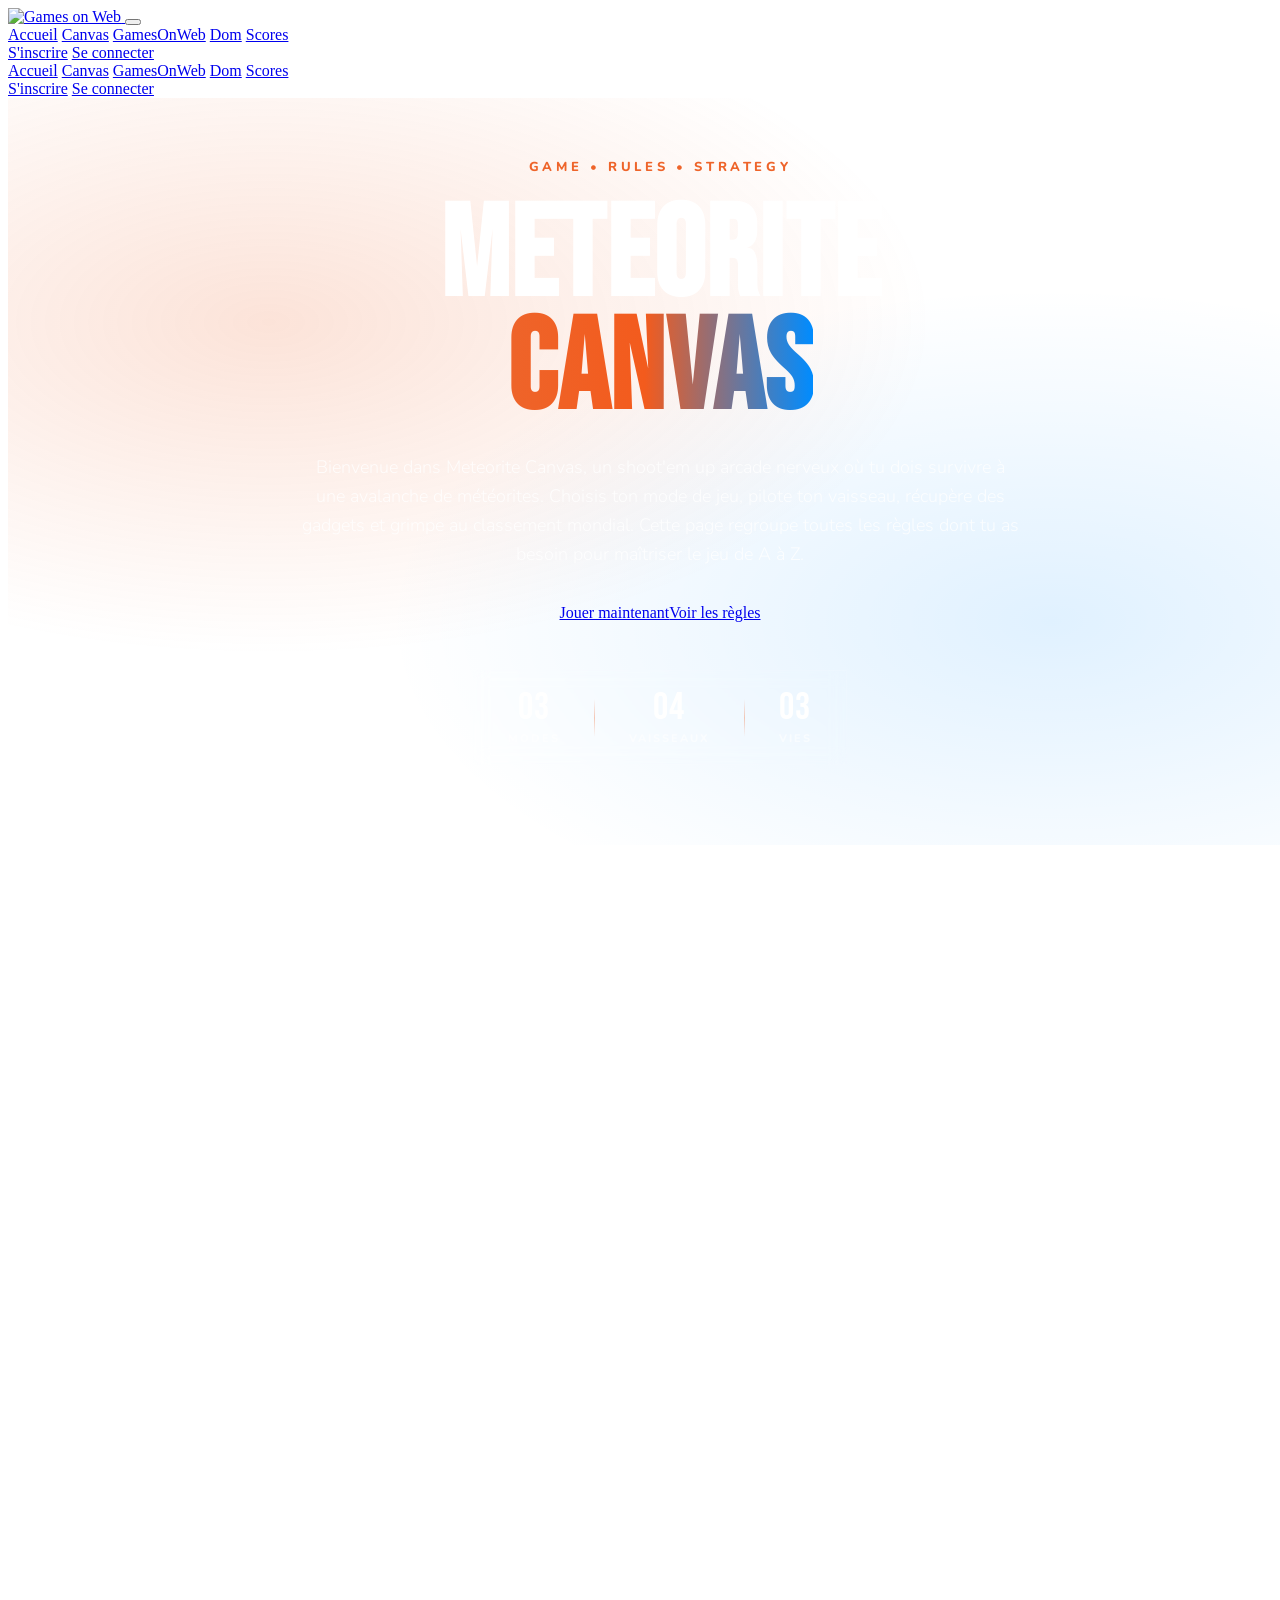
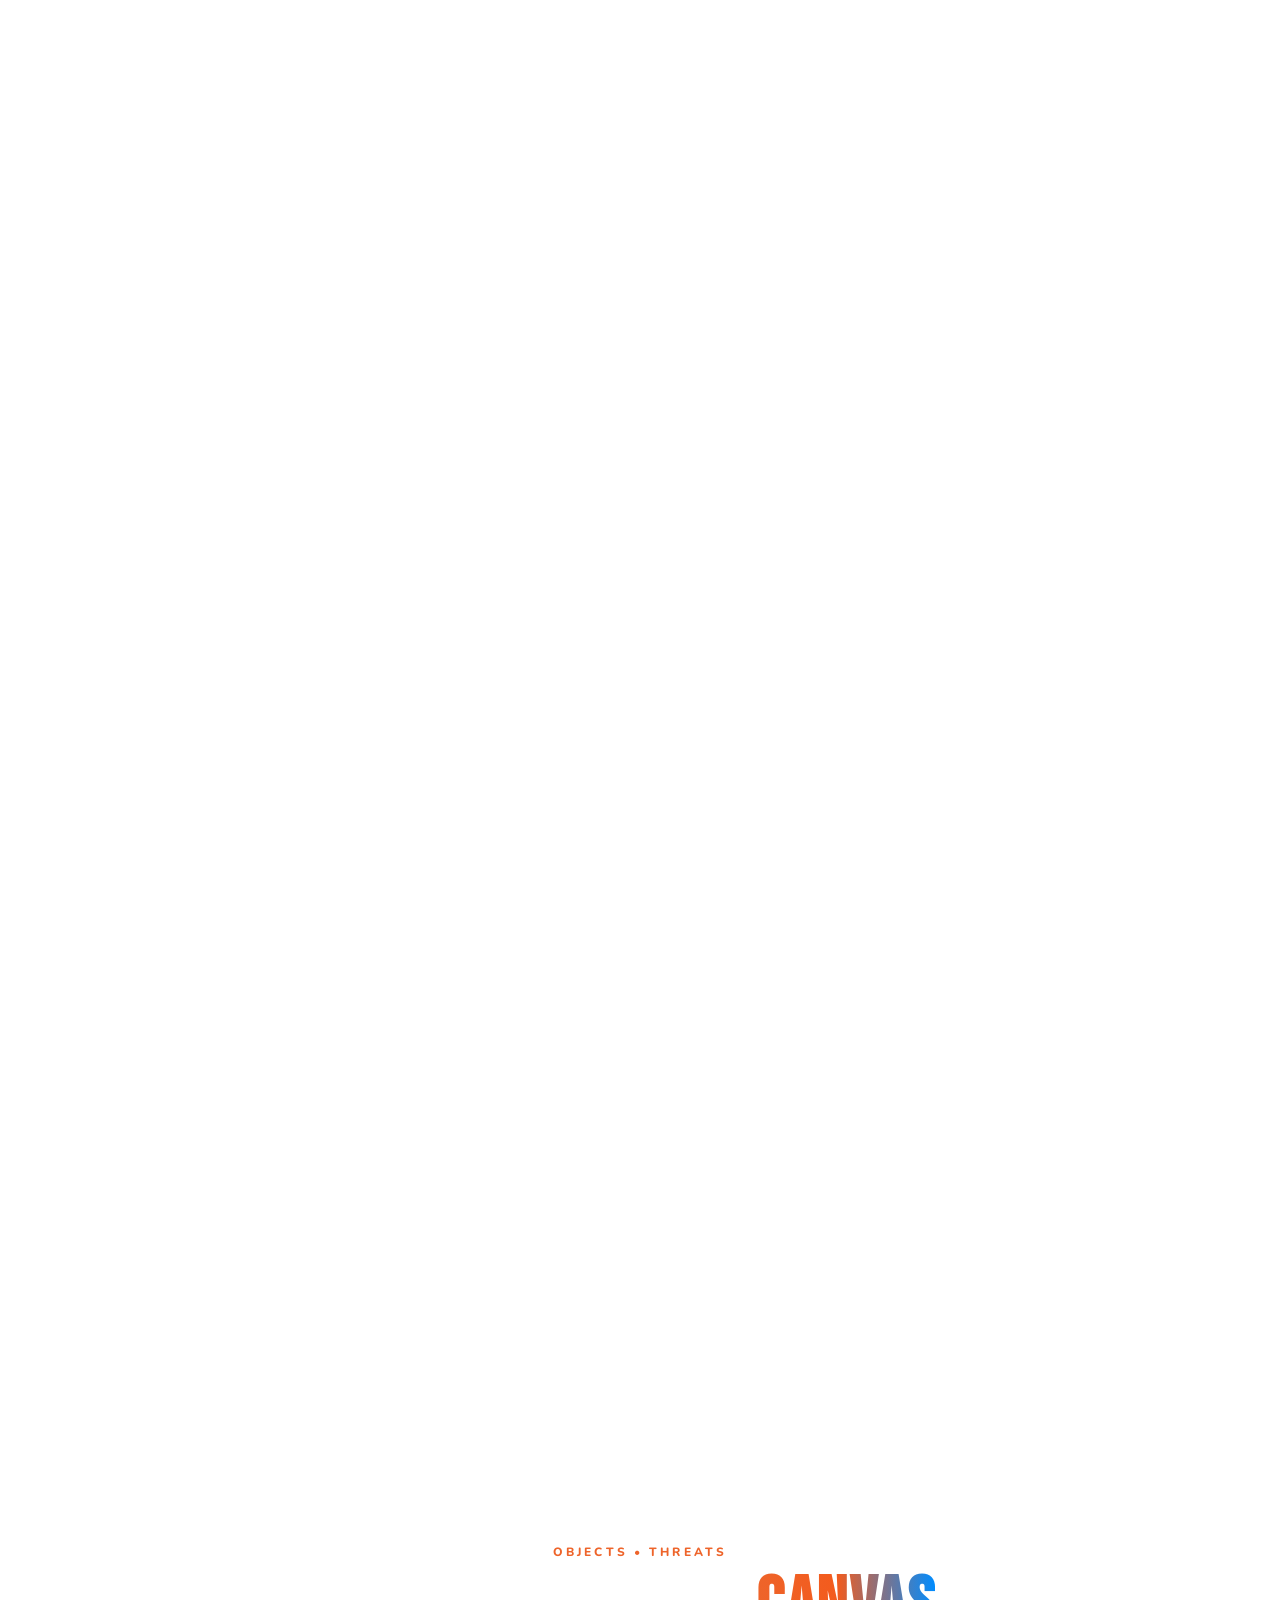
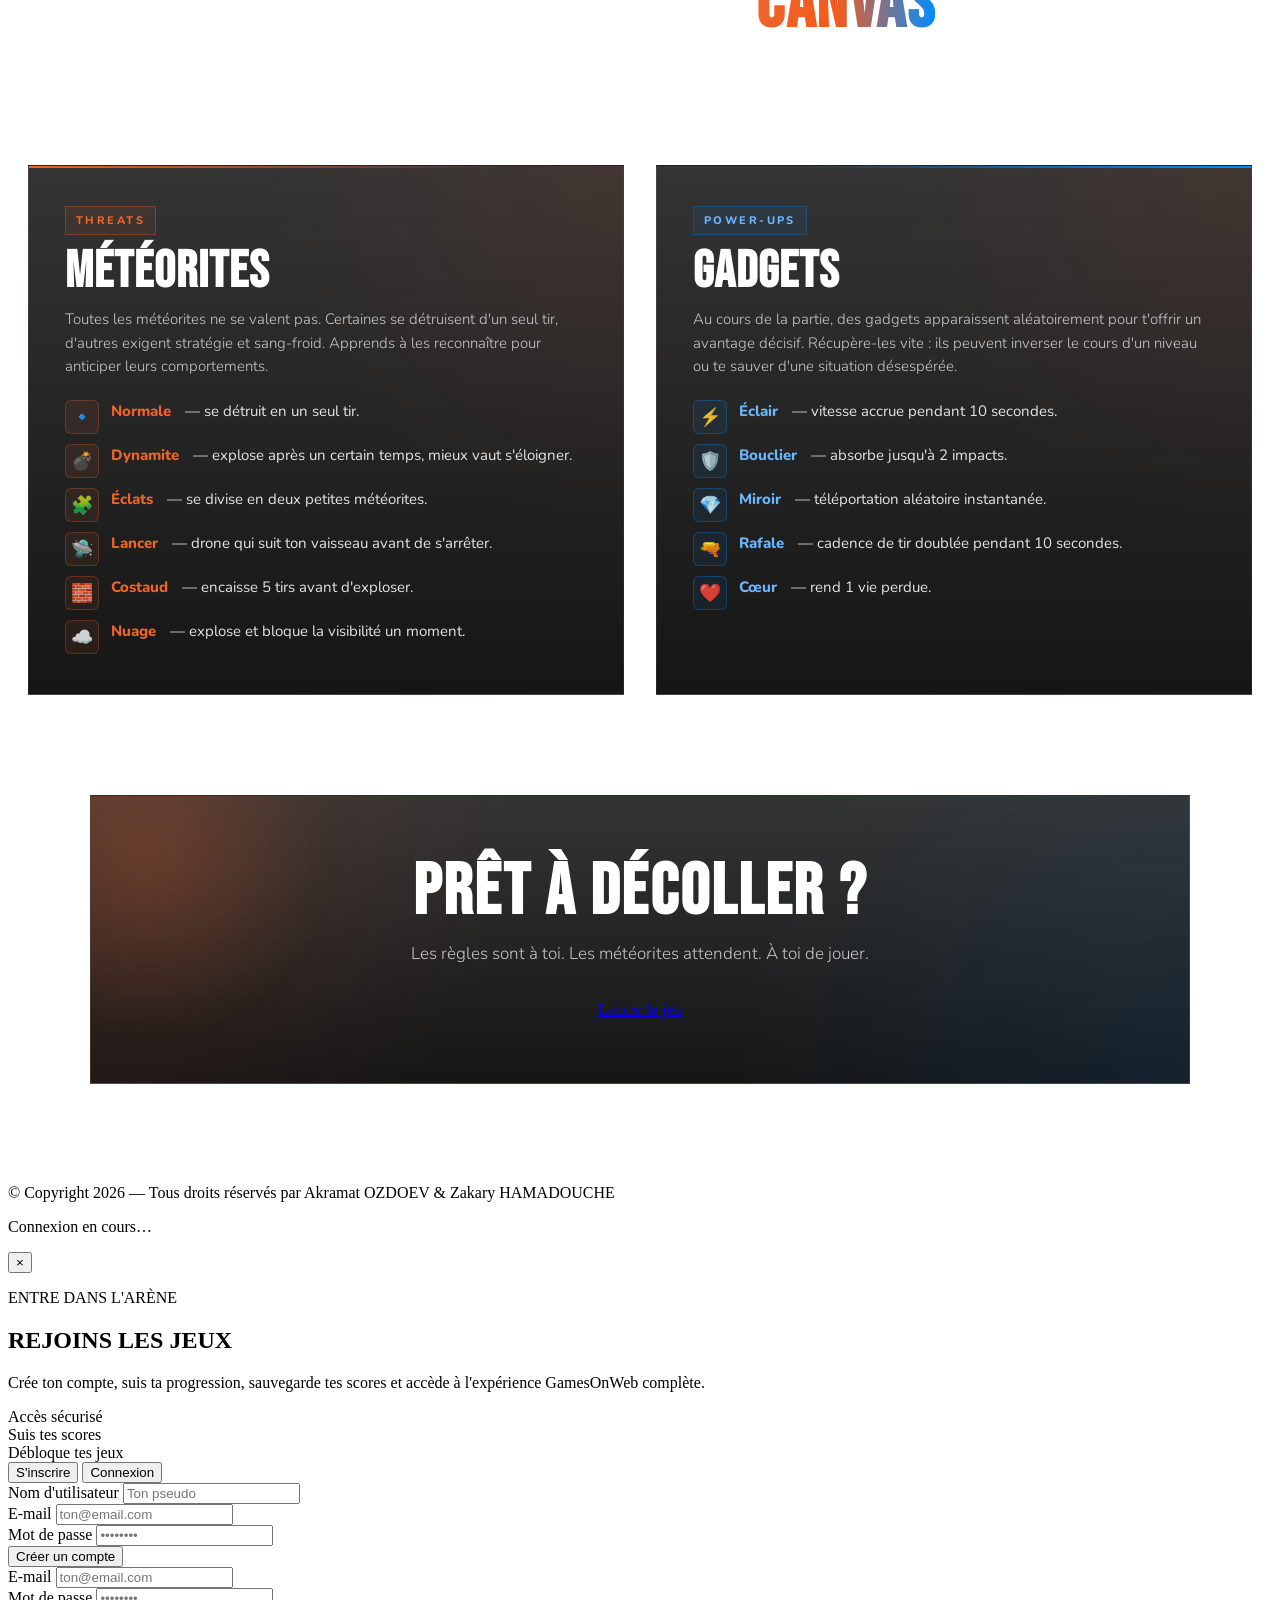
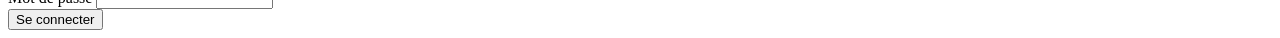
==== commit fd9c5262: "Ajustement new fonc resp" ====
--- a/frontend/canvas.html
+++ b/frontend/canvas.html
@@ -14,9 +14,9 @@
 
 <!-- ───────────── NAVBAR ───────────── -->
 <nav class="navbar">
-    <div class="navLogo">
-        <img src="/assets/images/logo.png" alt="Logo">
-    </div>
+    <a href="/" class="navLogo" aria-label="Retour a l'accueil">
+        <img src="/assets/images/logo.png" alt="Games on Web">
+    </a>
 
     <button class="navMenuToggle" id="navMenuToggle" type="button" aria-label="Ouvrir le menu" aria-expanded="false" aria-controls="mobileNavMenu">
         <span></span>
--- a/frontend/canvas.css
+++ b/frontend/canvas.css
@@ -796,10 +796,10 @@
     .rulesHeroActions .heroBtn {
         flex: 1;
         min-width: 0;
-        height: 52px;
+        height: 64px;
         padding-left: 18px;
         padding-right: 18px;
-        font-size: 13px;
+        font-size: 16px;
     }
 
     .rulesHeroStats {
@@ -888,6 +888,11 @@
     .rulesCtaInner {
         padding: 46px 22px;
     }
+
+    .rulesCtaBtn {
+        height: 64px;
+        font-size: 16px;
+    }
 }
 
 @media (max-width: 430px) {
@@ -903,6 +908,7 @@
     .rulesHeroActions .heroBtnPrimary,
     .rulesHeroActions .heroBtnGhost {
         width: 100%;
+        min-height: 64px;
         margin-left: 0;
         padding: 0 18px;
         clip-path: none;
@@ -948,6 +954,7 @@
     .rulesCtaBtn {
         width: 100%;
         min-width: 0;
+        min-height: 64px;
         clip-path: none !important;
     }
 }
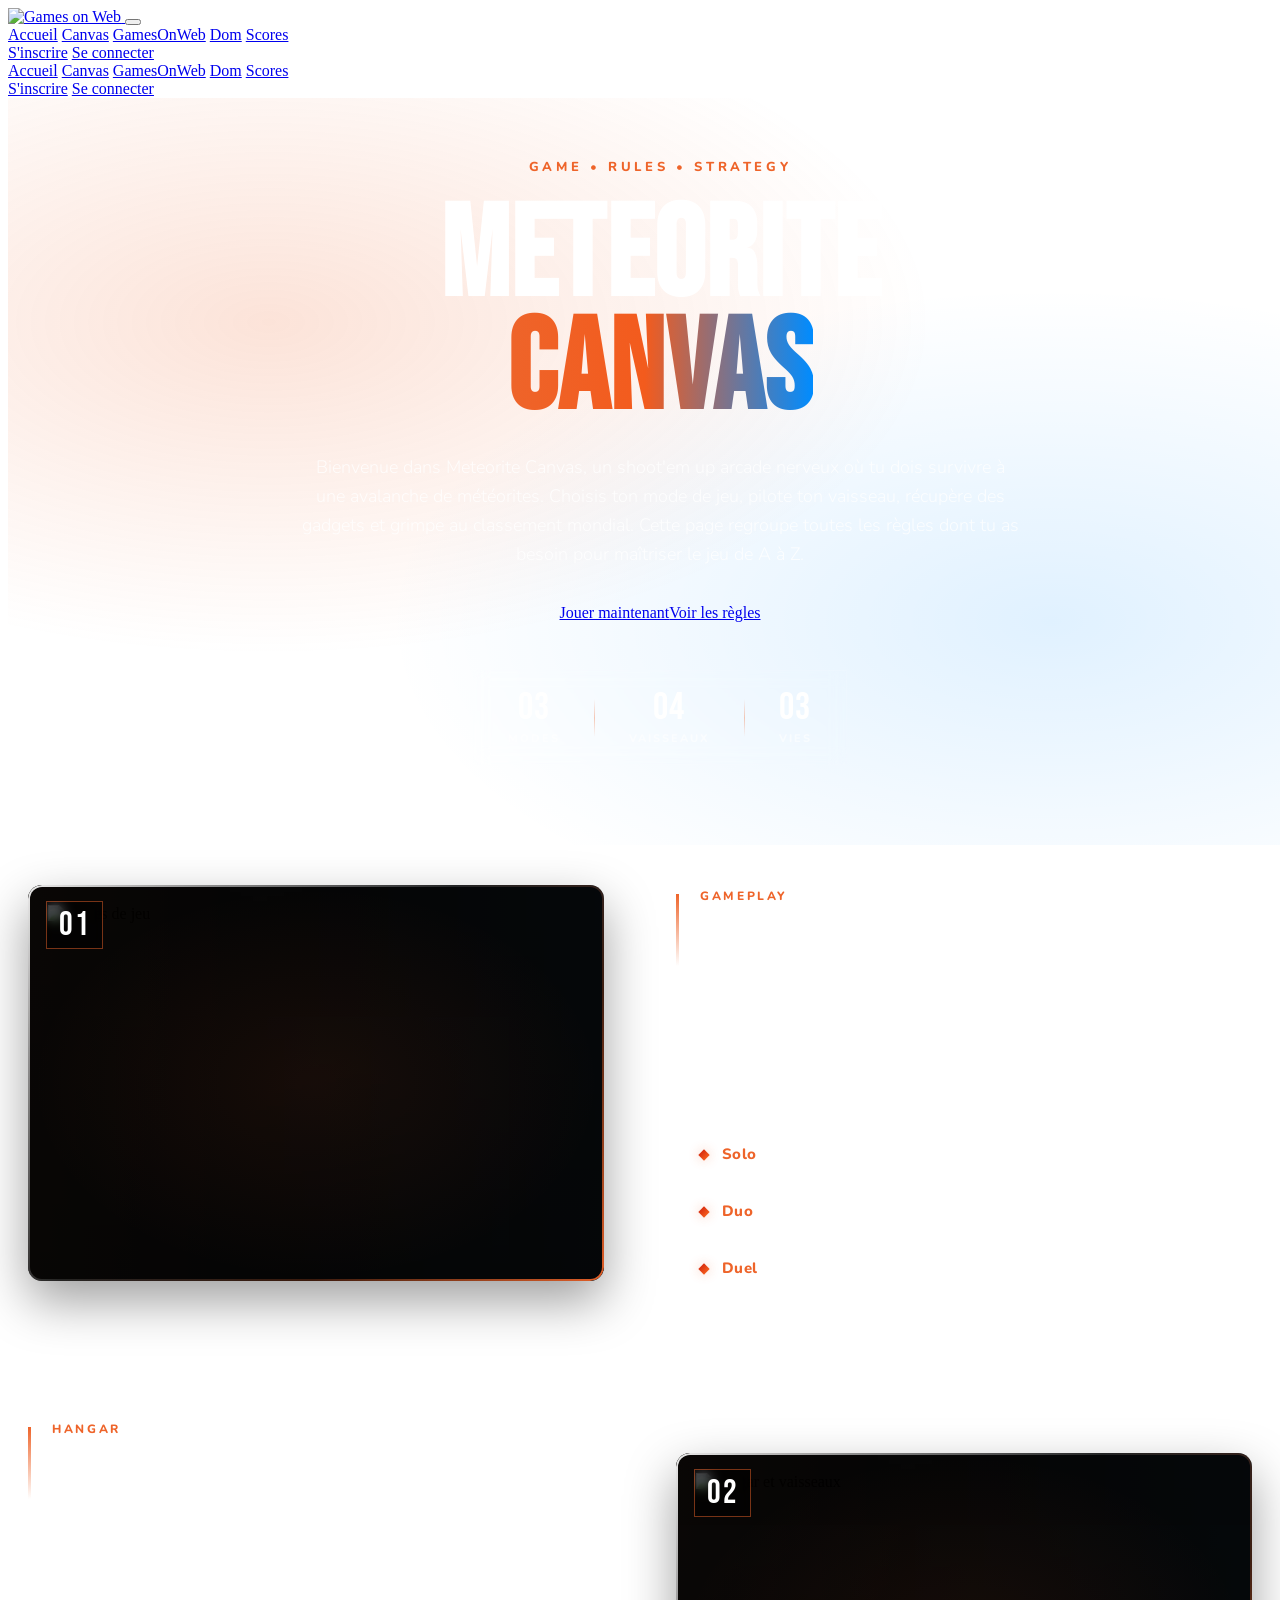
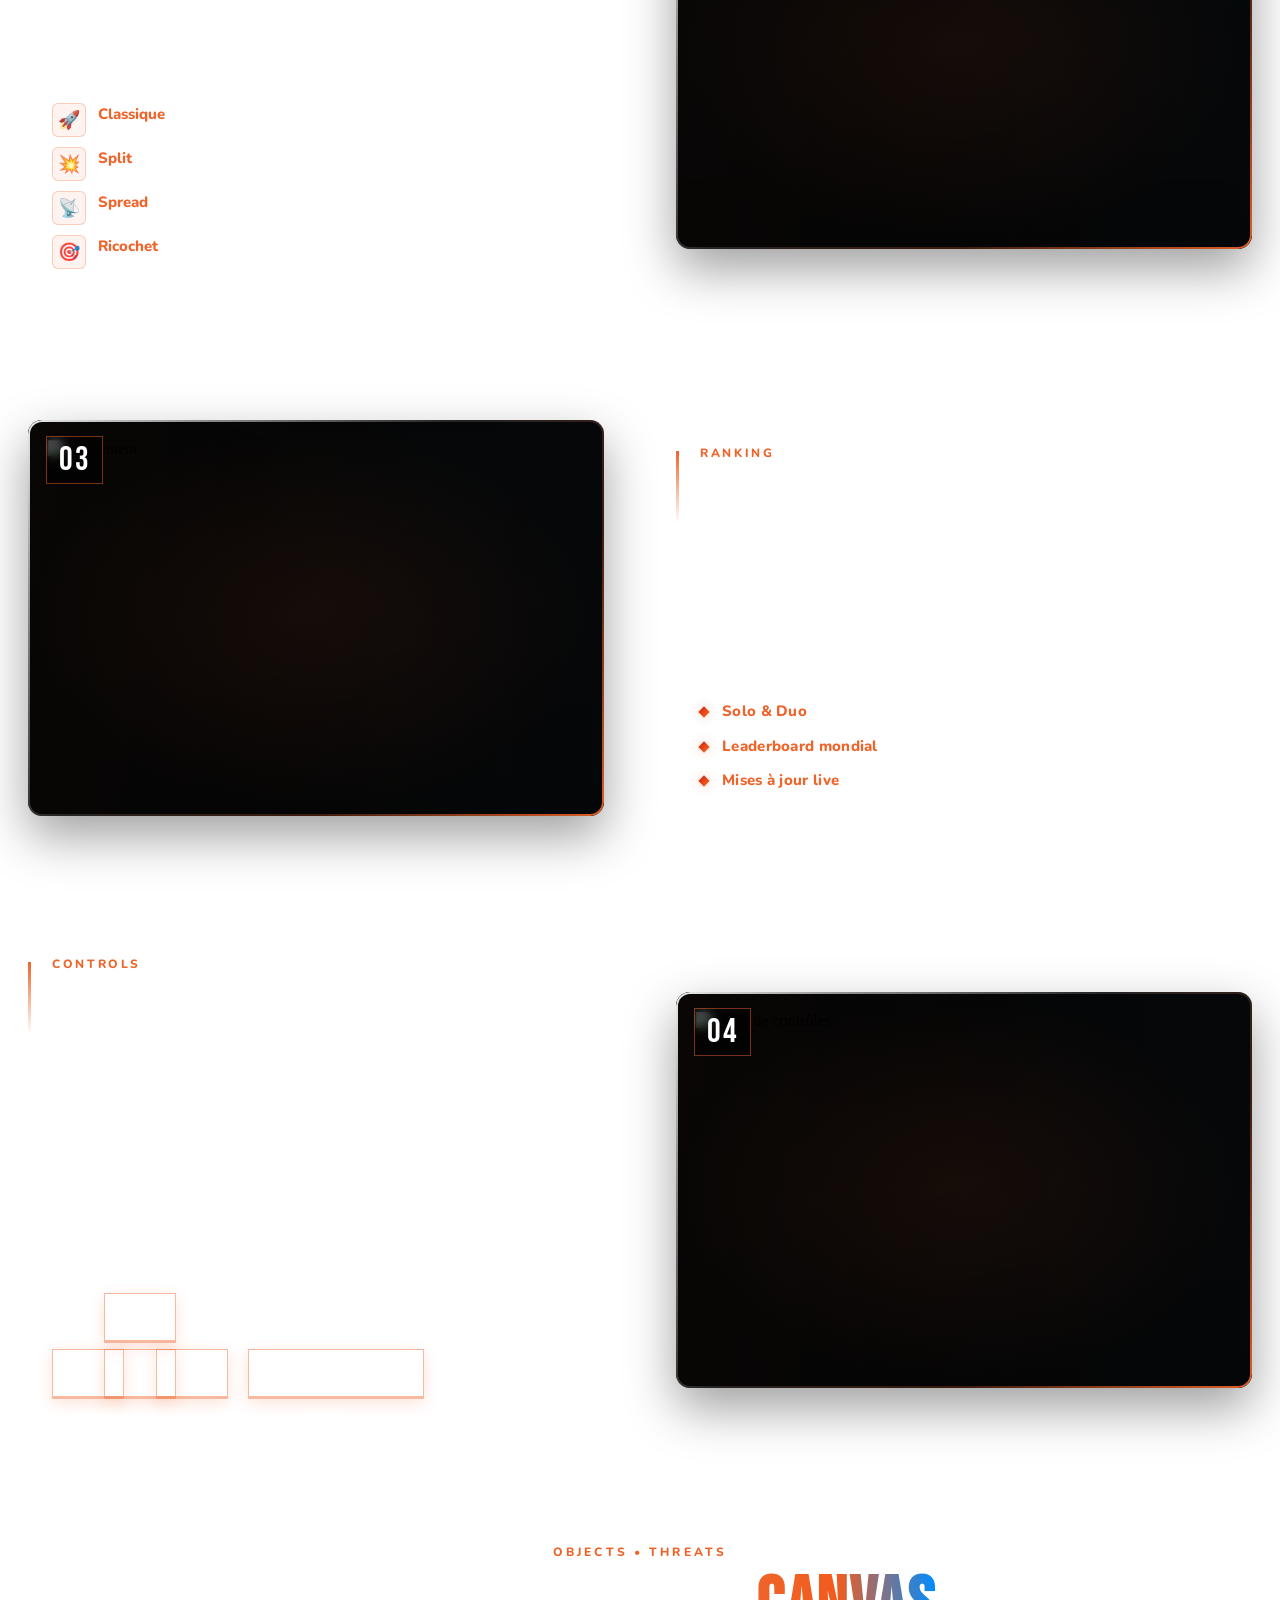
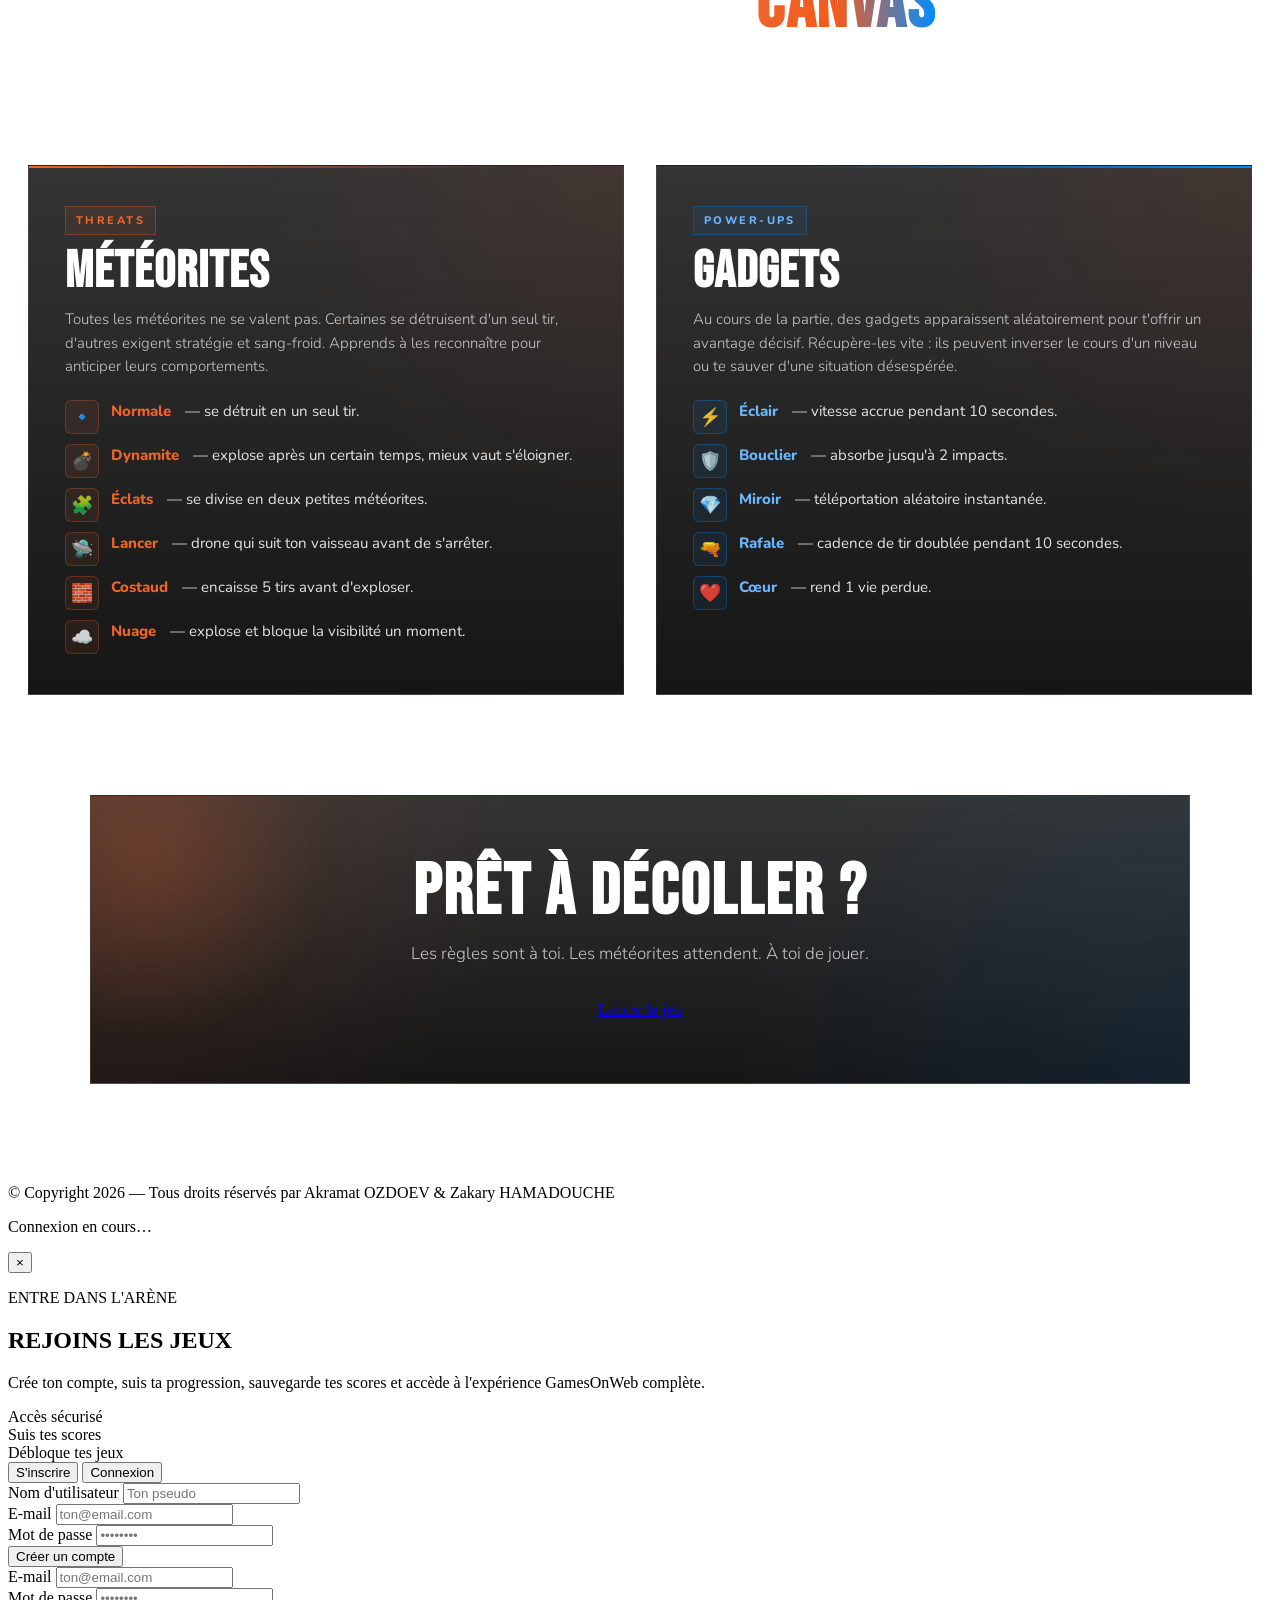
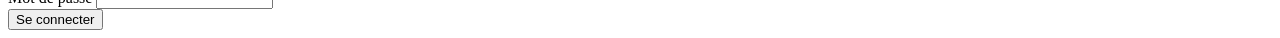
==== commit c0c7d8e6: "commentaire partie 2" ====
--- a/frontend/canvas.html
+++ b/frontend/canvas.html
@@ -1,18 +1,24 @@
 <!DOCTYPE html>
+<!-- Page de présentation des règles du jeu Canvas. -->
 <html lang="fr">
 <head>
+    <!-- Encodage et mise à l'échelle mobile. -->
     <meta charset="UTF-8">
     <meta name="viewport" content="width=device-width, initial-scale=1.0">
+    <!-- Titre affiché dans l'onglet. -->
     <title>Meteorite Canvas — Règles</title>
 
+    <!-- Styles partagés avec l'accueil puis styles propres à Canvas. -->
     <link rel="stylesheet" href="../index.css">
     <link rel="stylesheet" href="./canvas.css">
 
+    <!-- Polices communes au site. -->
     <link href="https://fonts.googleapis.com/css2?family=Bebas+Neue&family=Inter:wght@300;400;600;800&family=Nunito:wght@300;400;600;800&display=swap" rel="stylesheet">
 </head>
 <body>
 
 <!-- ───────────── NAVBAR ───────────── -->
+<!-- Navigation commune avec état de connexion et menu mobile. -->
 <nav class="navbar">
     <a href="/" class="navLogo" aria-label="Retour a l'accueil">
         <img src="/assets/images/logo.png" alt="Games on Web">
--- a/frontend/canvas.css
+++ b/frontend/canvas.css
@@ -3,7 +3,10 @@
    Cohérent avec index.css (navbar, couleurs, boutons)
    ======================================================== */
 
+/* Ce fichier stylise uniquement la page explicative du jeu Canvas. */
+
 /* ───────── HERO ───────── */
+/* Section hero de la page Canvas. */
 .rulesHero {
     position: relative;
     width: 100%;
